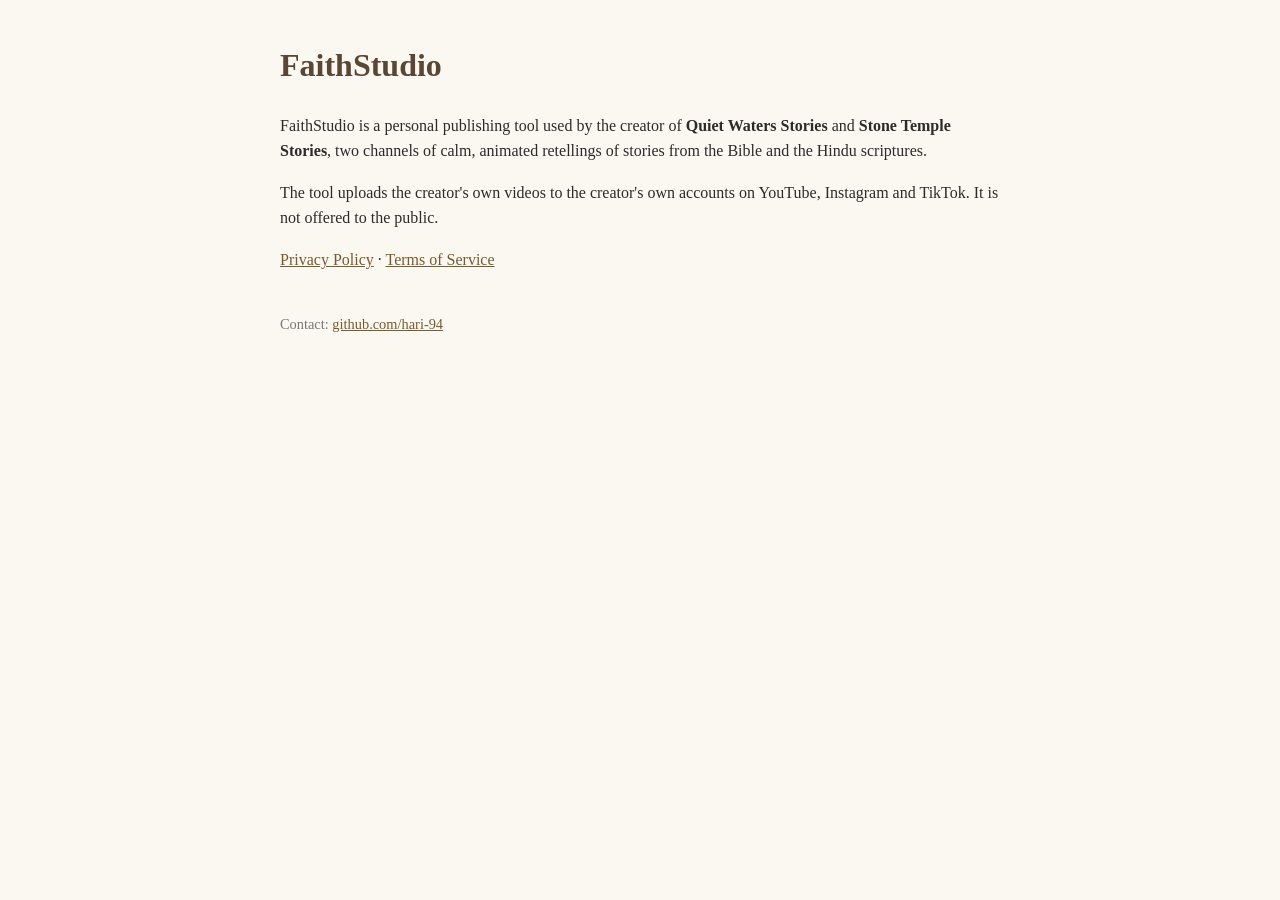
==== index.html @ b10a6ecf "FaithStudio site: privacy policy and terms Co-Authored-By: Claude Opus 5.5 <noreply@anthropic.com>" ====
<!doctype html><html lang="en"><head><meta charset="utf-8"><meta name="viewport" content="width=device-width,initial-scale=1"><title>FaithStudio</title><link rel="stylesheet" href="style.css"></head><body>
<h1>FaithStudio</h1>
<p>FaithStudio is a personal publishing tool used by the creator of <b>Quiet Waters Stories</b> and <b>Stone Temple Stories</b>, two channels of calm, animated retellings of stories from the Bible and the Hindu scriptures.</p>
<p>The tool uploads the creator's own videos to the creator's own accounts on YouTube, Instagram and TikTok. It is not offered to the public.</p>
<p><a href="privacy.html">Privacy Policy</a> · <a href="terms.html">Terms of Service</a></p>
<footer>Contact: <a href="https://github.com/hari-94">github.com/hari-94</a></footer></body></html>
---- style.css ----
body{font-family:Georgia,serif;max-width:720px;margin:40px auto;padding:0 16px;line-height:1.6;color:#2b2b2b;background:#fbf8f2}
h1{color:#5a4632}a{color:#7a5a2a}footer{margin-top:40px;font-size:.9em;color:#777}
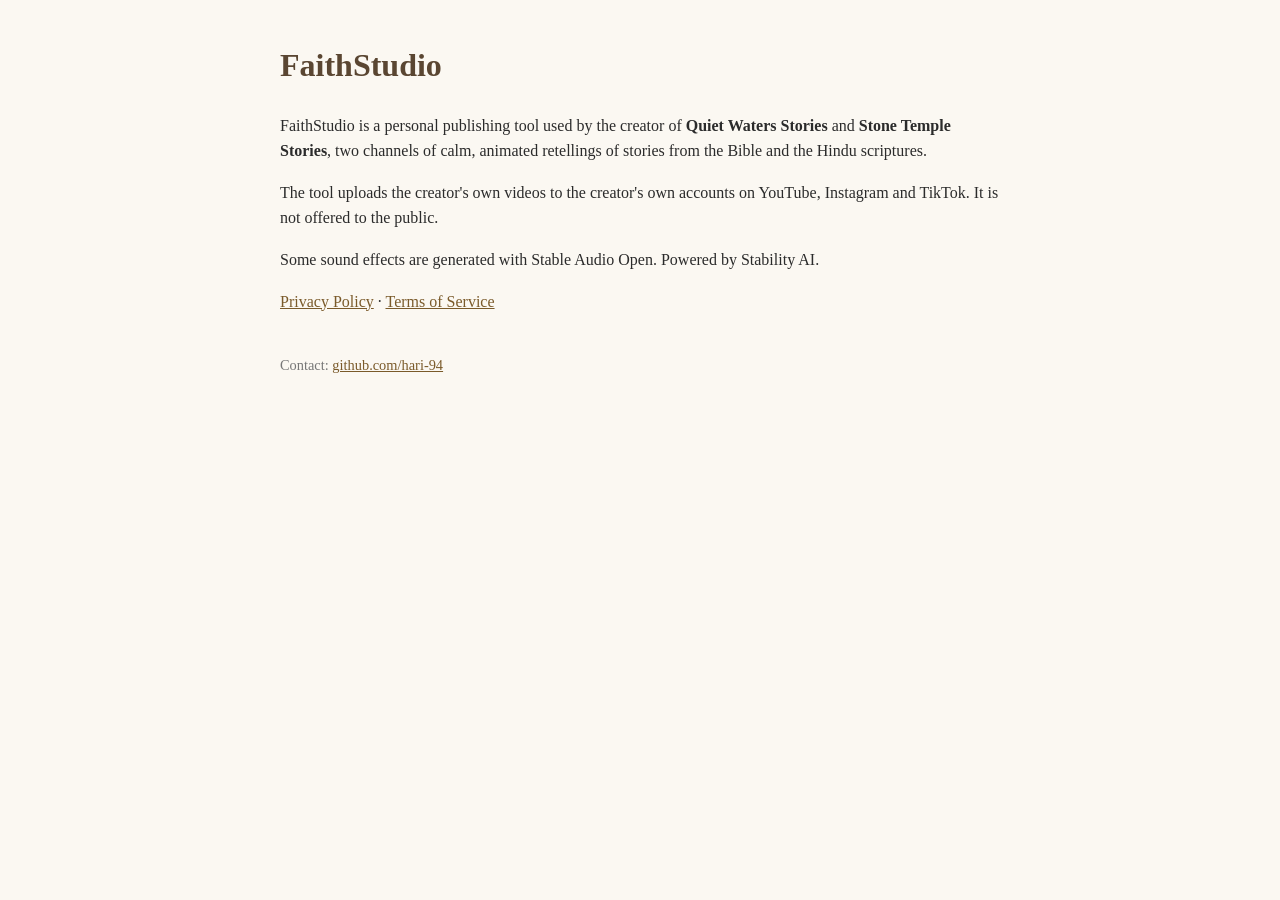
==== commit a4ab0d6e: "Credit Stability AI for generated sound effects Co-Authored-By: Claude Opus 5.5 <noreply@anthropic.c" ====
--- a/index.html
+++ b/index.html
@@ -2,5 +2,6 @@
 <h1>FaithStudio</h1>
 <p>FaithStudio is a personal publishing tool used by the creator of <b>Quiet Waters Stories</b> and <b>Stone Temple Stories</b>, two channels of calm, animated retellings of stories from the Bible and the Hindu scriptures.</p>
 <p>The tool uploads the creator's own videos to the creator's own accounts on YouTube, Instagram and TikTok. It is not offered to the public.</p>
+<p>Some sound effects are generated with Stable Audio Open. Powered by Stability AI.</p>
 <p><a href="privacy.html">Privacy Policy</a> · <a href="terms.html">Terms of Service</a></p>
 <footer>Contact: <a href="https://github.com/hari-94">github.com/hari-94</a></footer></body></html>
